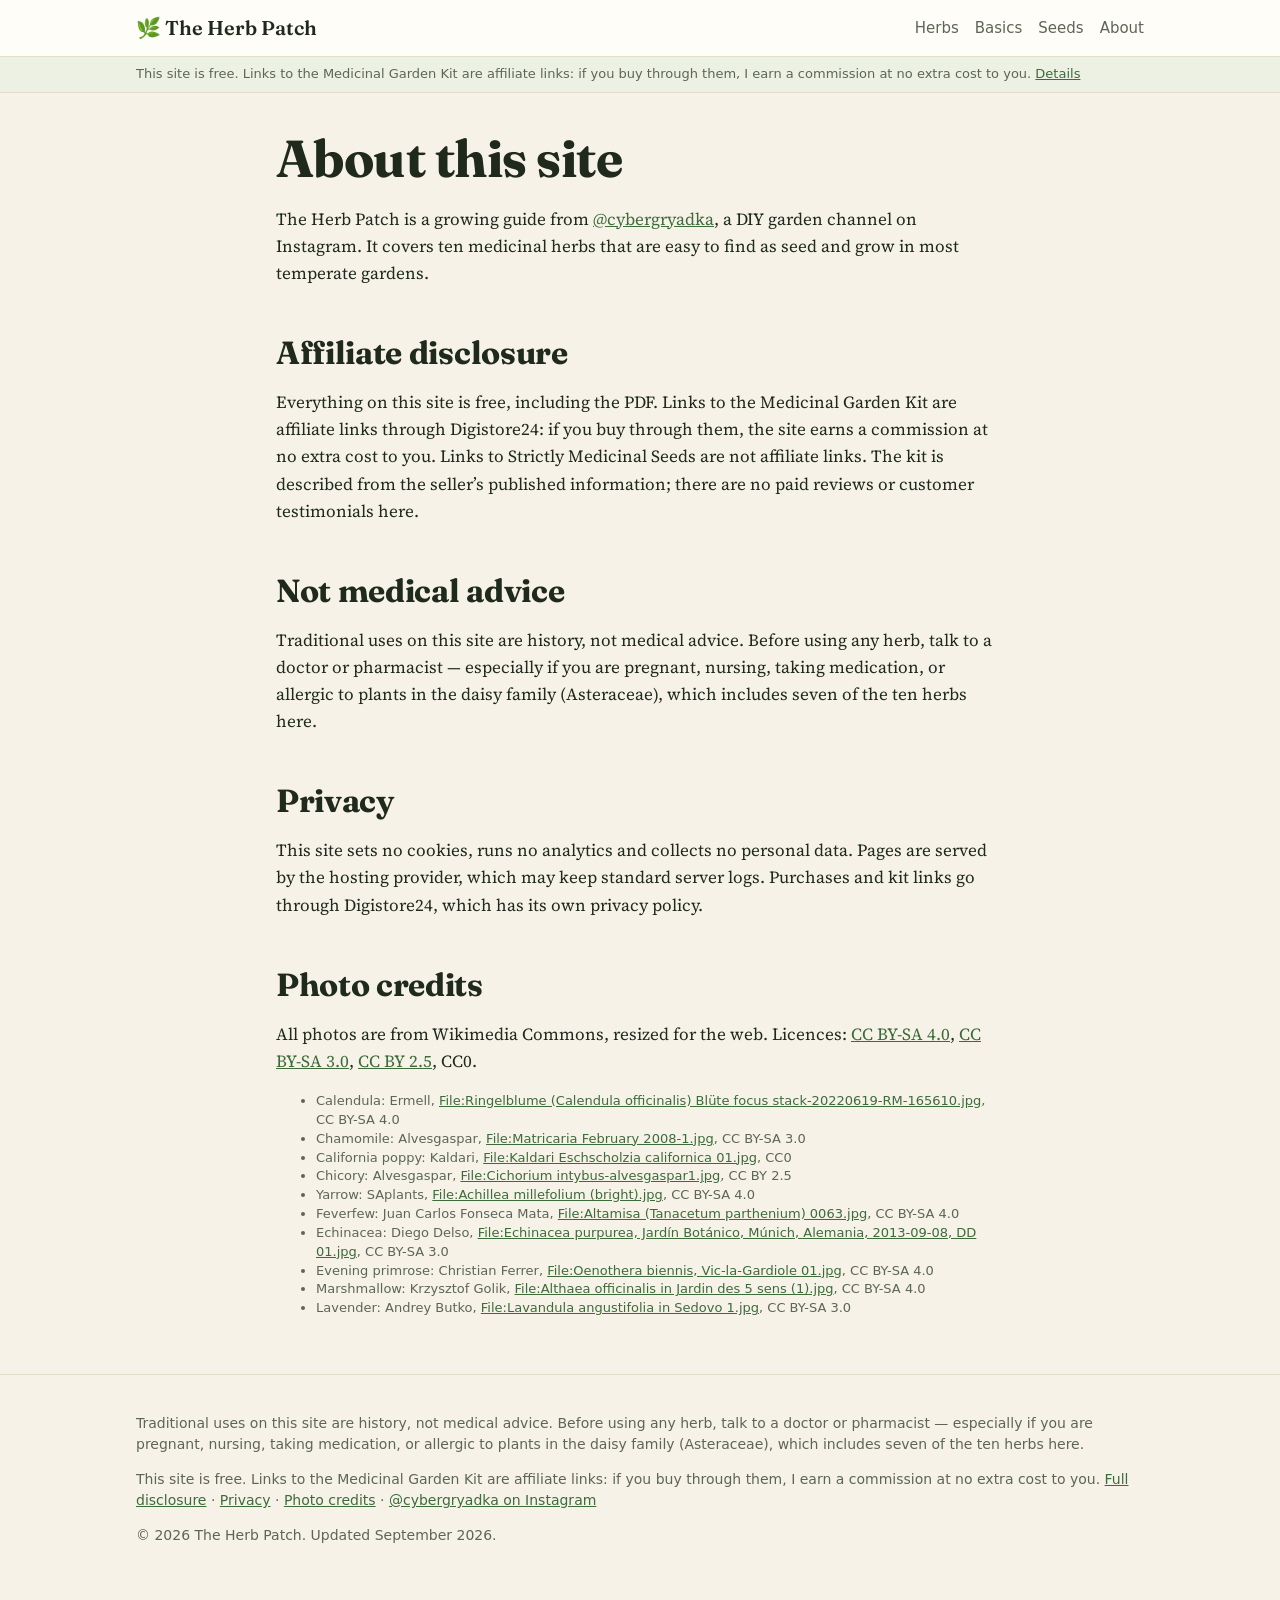
==== about/index.html @ 71aafddc "Full guide on the site, kit buy button, free PDF" ====
<!doctype html><html lang="en"><head><meta charset="utf-8">
<meta name="viewport" content="width=device-width,initial-scale=1">
<title>About, Disclosure and Privacy — The Herb Patch</title><meta name="description" content="Affiliate disclosure, privacy and photo credits.">
<meta property="og:title" content="About, Disclosure and Privacy — The Herb Patch"><meta property="og:description" content="Affiliate disclosure, privacy and photo credits.">
<meta property="og:image" content="https://herbpatch.github.io/img/lavender.jpg"><link rel="canonical" href="https://herbpatch.github.io/about/"><meta property="og:type" content="website">
<link rel="icon" href="data:image/svg+xml,%3Csvg xmlns='http://www.w3.org/2000/svg' viewBox='0 0 32 32'%3E%3Cpath d='M16 29C9 22 7 12 16 3c9 9 7 19 0 26z' fill='%233d6b3a'/%3E%3Cpath d='M16 29V9' stroke='%23f6f2e8' stroke-width='1.6'/%3E%3C/svg%3E"><link rel="preconnect" href="https://fonts.googleapis.com"><link rel="preconnect" href="https://fonts.gstatic.com" crossorigin><link href="https://fonts.googleapis.com/css2?family=Fraunces:opsz,wght@9..144,600&family=Source+Serif+4:opsz,wght@8..60,400;8..60,600&display=swap" rel="stylesheet"><link rel="stylesheet" href="../style.css"></head><body>
<header class="top"><div class="wrap wide"><a class="brand" href=".././">🌿 The Herb Patch</a>
<nav class="top"><a href=".././#herbs">Herbs</a><a href="../basics/">Basics</a><a href="../seeds/">Seeds</a><a href="../about/">About</a></nav></div></header>
<div class="disc"><div class="wrap wide">This site is free. Links to the Medicinal Garden Kit are affiliate links: if you buy through them, I earn a commission at no extra cost to you. <a href="../about/#disclosure">Details</a></div></div>
<main class="wrap">
<h1>About this site</h1>
<p>The Herb Patch is a growing guide from <a href="https://www.instagram.com/cybergryadka/" rel="noopener">@cybergryadka</a>, a DIY garden channel on Instagram.
It covers ten medicinal herbs that are easy to find as seed and grow in most temperate gardens.</p>
<h2 id="disclosure">Affiliate disclosure</h2>
<p>Everything on this site is free, including the PDF. Links to the Medicinal Garden Kit
are affiliate links through Digistore24: if you buy through them, the site earns a commission at no extra cost to you. Links
to Strictly Medicinal Seeds are not affiliate links. The kit is described from the seller’s published information; there are
no paid reviews or customer testimonials here.</p>
<h2>Not medical advice</h2><p>Traditional uses on this site are history, not medical advice. Before using any herb, talk to a doctor or pharmacist — especially if you are pregnant, nursing, taking medication, or allergic to plants in the daisy family (Asteraceae), which includes seven of the ten herbs here.</p>
<h2 id="privacy">Privacy</h2>
<p>This site sets no cookies, runs no analytics and collects no personal data. Pages are served by the hosting provider,
which may keep standard server logs. Purchases and kit links go through Digistore24, which has its own privacy policy.</p>
<h2 id="credits">Photo credits</h2>
<p>All photos are from Wikimedia Commons, resized for the web. Licences: <a href="https://creativecommons.org/licenses/by-sa/4.0/">CC BY-SA 4.0</a>,
<a href="https://creativecommons.org/licenses/by-sa/3.0/">CC BY-SA 3.0</a>, <a href="https://creativecommons.org/licenses/by/2.5/">CC BY 2.5</a>, CC0.</p>
<ul class="small"><li>Calendula: Ermell, <a href="https://commons.wikimedia.org/wiki/File:Ringelblume_(Calendula_officinalis)_Bl%C3%BCte_focus_stack-20220619-RM-165610.jpg" rel="noopener">File:Ringelblume (Calendula officinalis) Blüte focus stack-20220619-RM-165610.jpg</a>, CC BY-SA 4.0</li><li>Chamomile: Alvesgaspar, <a href="https://commons.wikimedia.org/wiki/File:Matricaria_February_2008-1.jpg" rel="noopener">File:Matricaria February 2008-1.jpg</a>, CC BY-SA 3.0</li><li>California poppy: Kaldari, <a href="https://commons.wikimedia.org/wiki/File:Kaldari_Eschscholzia_californica_01.jpg" rel="noopener">File:Kaldari Eschscholzia californica 01.jpg</a>, CC0</li><li>Chicory: Alvesgaspar, <a href="https://commons.wikimedia.org/wiki/File:Cichorium_intybus-alvesgaspar1.jpg" rel="noopener">File:Cichorium intybus-alvesgaspar1.jpg</a>, CC BY 2.5</li><li>Yarrow: SAplants, <a href="https://commons.wikimedia.org/wiki/File:Achillea_millefolium_(bright).jpg" rel="noopener">File:Achillea millefolium (bright).jpg</a>, CC BY-SA 4.0</li><li>Feverfew: Juan Carlos Fonseca Mata, <a href="https://commons.wikimedia.org/wiki/File:Altamisa_(Tanacetum_parthenium)_0063.jpg" rel="noopener">File:Altamisa (Tanacetum parthenium) 0063.jpg</a>, CC BY-SA 4.0</li><li>Echinacea: Diego Delso, <a href="https://commons.wikimedia.org/wiki/File:Echinacea_purpurea,_Jard%C3%ADn_Bot%C3%A1nico,_M%C3%BAnich,_Alemania,_2013-09-08,_DD_01.jpg" rel="noopener">File:Echinacea purpurea, Jardín Botánico, Múnich, Alemania, 2013-09-08, DD 01.jpg</a>, CC BY-SA 3.0</li><li>Evening primrose: Christian Ferrer, <a href="https://commons.wikimedia.org/wiki/File:Oenothera_biennis,_Vic-la-Gardiole_01.jpg" rel="noopener">File:Oenothera biennis, Vic-la-Gardiole 01.jpg</a>, CC BY-SA 4.0</li><li>Marshmallow: Krzysztof Golik, <a href="https://commons.wikimedia.org/wiki/File:Althaea_officinalis_in_Jardin_des_5_sens_(1).jpg" rel="noopener">File:Althaea officinalis in Jardin des 5 sens (1).jpg</a>, CC BY-SA 4.0</li><li>Lavender: Andrey Butko, <a href="https://commons.wikimedia.org/wiki/File:Lavandula_angustifolia_in_Sedovo_1.jpg" rel="noopener">File:Lavandula angustifolia in Sedovo 1.jpg</a>, CC BY-SA 3.0</li></ul></main>
<footer><div class="wrap wide">
<p>Traditional uses on this site are history, not medical advice. Before using any herb, talk to a doctor or pharmacist — especially if you are pregnant, nursing, taking medication, or allergic to plants in the daisy family (Asteraceae), which includes seven of the ten herbs here.</p>
<p>This site is free. Links to the Medicinal Garden Kit are affiliate links: if you buy through them, I earn a commission at no extra cost to you. <a href="../about/#disclosure">Full disclosure</a> · <a href="../about/#privacy">Privacy</a> · <a href="../about/#credits">Photo credits</a> · <a href="https://www.instagram.com/cybergryadka/" rel="noopener">@cybergryadka on Instagram</a></p>
<p>© 2026 The Herb Patch. Updated September 2026.</p></div></footer></body></html>
---- style.css ----
:root{--bg:#f6f2e8;--card:#fffdf7;--ink:#1f2a1d;--muted:#5d6656;--line:#e2dccb;--green:#3d6b3a;--green-2:#2f5530;--accent:#b5562e;--tint:#edf1e4}
@media (prefers-color-scheme:dark){:root:not([data-theme="light"]){--bg:#151a14;--card:#1c231b;--ink:#e9ecdf;--muted:#a6ae9a;--line:#2f382d;--green:#8cbf7a;--green-2:#a5d392;--accent:#e08a5c;--tint:#222c20}}
*{box-sizing:border-box}html{-webkit-text-size-adjust:100%}
body{margin:0;background:var(--bg);color:var(--ink);font:17px/1.6 "Source Serif 4",Georgia,serif}
a{color:var(--green)}a:hover{color:var(--accent)}
.wrap{max-width:760px;margin:0 auto;padding:0 16px}
.wide{max-width:1040px}
header.top{border-bottom:1px solid var(--line);background:var(--card)}
header.top .wrap{display:flex;align-items:center;justify-content:space-between;height:56px}
.brand{white-space:nowrap;font:600 20px/1 "Fraunces",Georgia,serif;color:var(--ink);text-decoration:none;display:flex;gap:8px;align-items:center}
nav.top{white-space:nowrap}nav.top a{font:500 15px/1 system-ui,sans-serif;color:var(--muted);text-decoration:none;margin-left:16px}
.disc{font:13px/1.45 system-ui,sans-serif;color:var(--muted);background:var(--tint);border-bottom:1px solid var(--line);padding:8px 0}
h1,h2,h3{font-family:"Fraunces",Georgia,serif;line-height:1.15;letter-spacing:-.01em}
h1{font-size:clamp(32px,6vw,52px);margin:36px 0 12px}
h2{font-size:clamp(24px,4vw,32px);margin:48px 0 12px}
h3{font-size:20px;margin:0 0 6px}
.lede{font-size:20px;color:var(--muted);margin:0 0 24px}
.grid{display:grid;grid-template-columns:repeat(auto-fill,minmax(220px,1fr));gap:16px}
.card{background:var(--card);border:1px solid var(--line);border-radius:14px;overflow:hidden;text-decoration:none;color:var(--ink);display:flex;flex-direction:column}
.card img{width:100%;aspect-ratio:4/3;object-fit:cover;display:block}
.strip{display:grid;grid-template-columns:repeat(5,1fr);gap:6px;margin:0 0 8px}.strip img{width:100%;aspect-ratio:3/4;object-fit:cover;border-radius:10px;display:block}
.card .b{padding:12px 14px 16px}
.card .n{font:600 13px/1 system-ui,sans-serif;color:var(--accent);letter-spacing:.06em;text-transform:uppercase}
.card p{margin:6px 0 0;font-size:15px;color:var(--muted);line-height:1.45}
.tag{display:inline-block;font:600 12px/1 system-ui,sans-serif;padding:5px 8px;border-radius:99px;background:var(--tint);color:var(--green-2);margin-right:6px}
.facts{display:grid;grid-template-columns:1fr;gap:0;background:var(--card);border:1px solid var(--line);border-radius:14px;margin:20px 0;overflow:hidden}
.facts div{display:grid;grid-template-columns:130px 1fr;gap:12px;padding:10px 16px;border-top:1px solid var(--line);font-size:16px}
.facts div:first-child{border-top:0}
.facts dt{font:600 13px/1.5 system-ui,sans-serif;color:var(--muted);text-transform:uppercase;letter-spacing:.04em;margin:0}
.facts dd{margin:0}
.hero-img{width:100%;border-radius:14px;display:block;aspect-ratio:16/10;object-fit:cover}
figure{margin:20px 0}figcaption{font:12px/1.4 system-ui,sans-serif;color:var(--muted);margin-top:6px}
ol.steps{padding-left:0;list-style:none;counter-reset:s}
ol.steps li{counter-increment:s;position:relative;padding:0 0 14px 44px}
ol.steps li:before{content:counter(s);position:absolute;left:0;top:0;width:30px;height:30px;border-radius:50%;background:var(--green);color:var(--card);font:600 15px/30px system-ui,sans-serif;text-align:center}
.note{background:var(--tint);border-left:4px solid var(--green);padding:12px 16px;border-radius:0 10px 10px 0;font-size:15px}
.kit{background:var(--card);border:2px solid var(--green);border-radius:16px;padding:20px;margin:40px 0}
.chapter{margin-top:40px}.kicker{font:600 12px/1 system-ui,sans-serif;letter-spacing:.1em;text-transform:uppercase;color:var(--accent);margin-bottom:6px}
.box{background:var(--tint);border-left:4px solid var(--green);padding:12px 16px;border-radius:0 10px 10px 0;margin:12px 0;font-size:16px}
.warn{border-left-color:var(--accent)}
main table{border-collapse:collapse;width:100%;font:14px/1.4 system-ui,sans-serif;margin:12px 0;background:var(--card)}
main th,main td{border-bottom:1px solid var(--line);padding:8px 10px;text-align:left;vertical-align:top}main th{background:var(--tint)}
.kit h3{font-size:22px}
.kit ul{padding-left:20px;margin:8px 0 12px}
.btn{display:inline-block;background:var(--accent);color:#fff;text-decoration:none;font:600 17px/1 system-ui,sans-serif;padding:15px 22px;border-radius:12px;margin:8px 0}
.btn:hover{color:#fff;filter:brightness(1.08)}
.small{font:13px/1.45 system-ui,sans-serif;color:var(--muted)}
.pn{display:flex;justify-content:space-between;gap:12px;margin:40px 0;font:500 15px/1.3 system-ui,sans-serif}
.cols{display:grid;grid-template-columns:repeat(auto-fit,minmax(220px,1fr));gap:16px}
.cols>div{background:var(--card);border:1px solid var(--line);border-radius:14px;padding:16px}
.cols ul{margin:8px 0 0;padding-left:18px}
footer{border-top:1px solid var(--line);margin-top:56px;padding:24px 0 40px;font:14px/1.5 system-ui,sans-serif;color:var(--muted)}
@media (max-width:520px){.facts div{grid-template-columns:1fr;gap:2px}nav.top a{margin-left:10px;font-size:14px}.brand{font-size:17px;gap:5px}body{font-size:16.5px}}
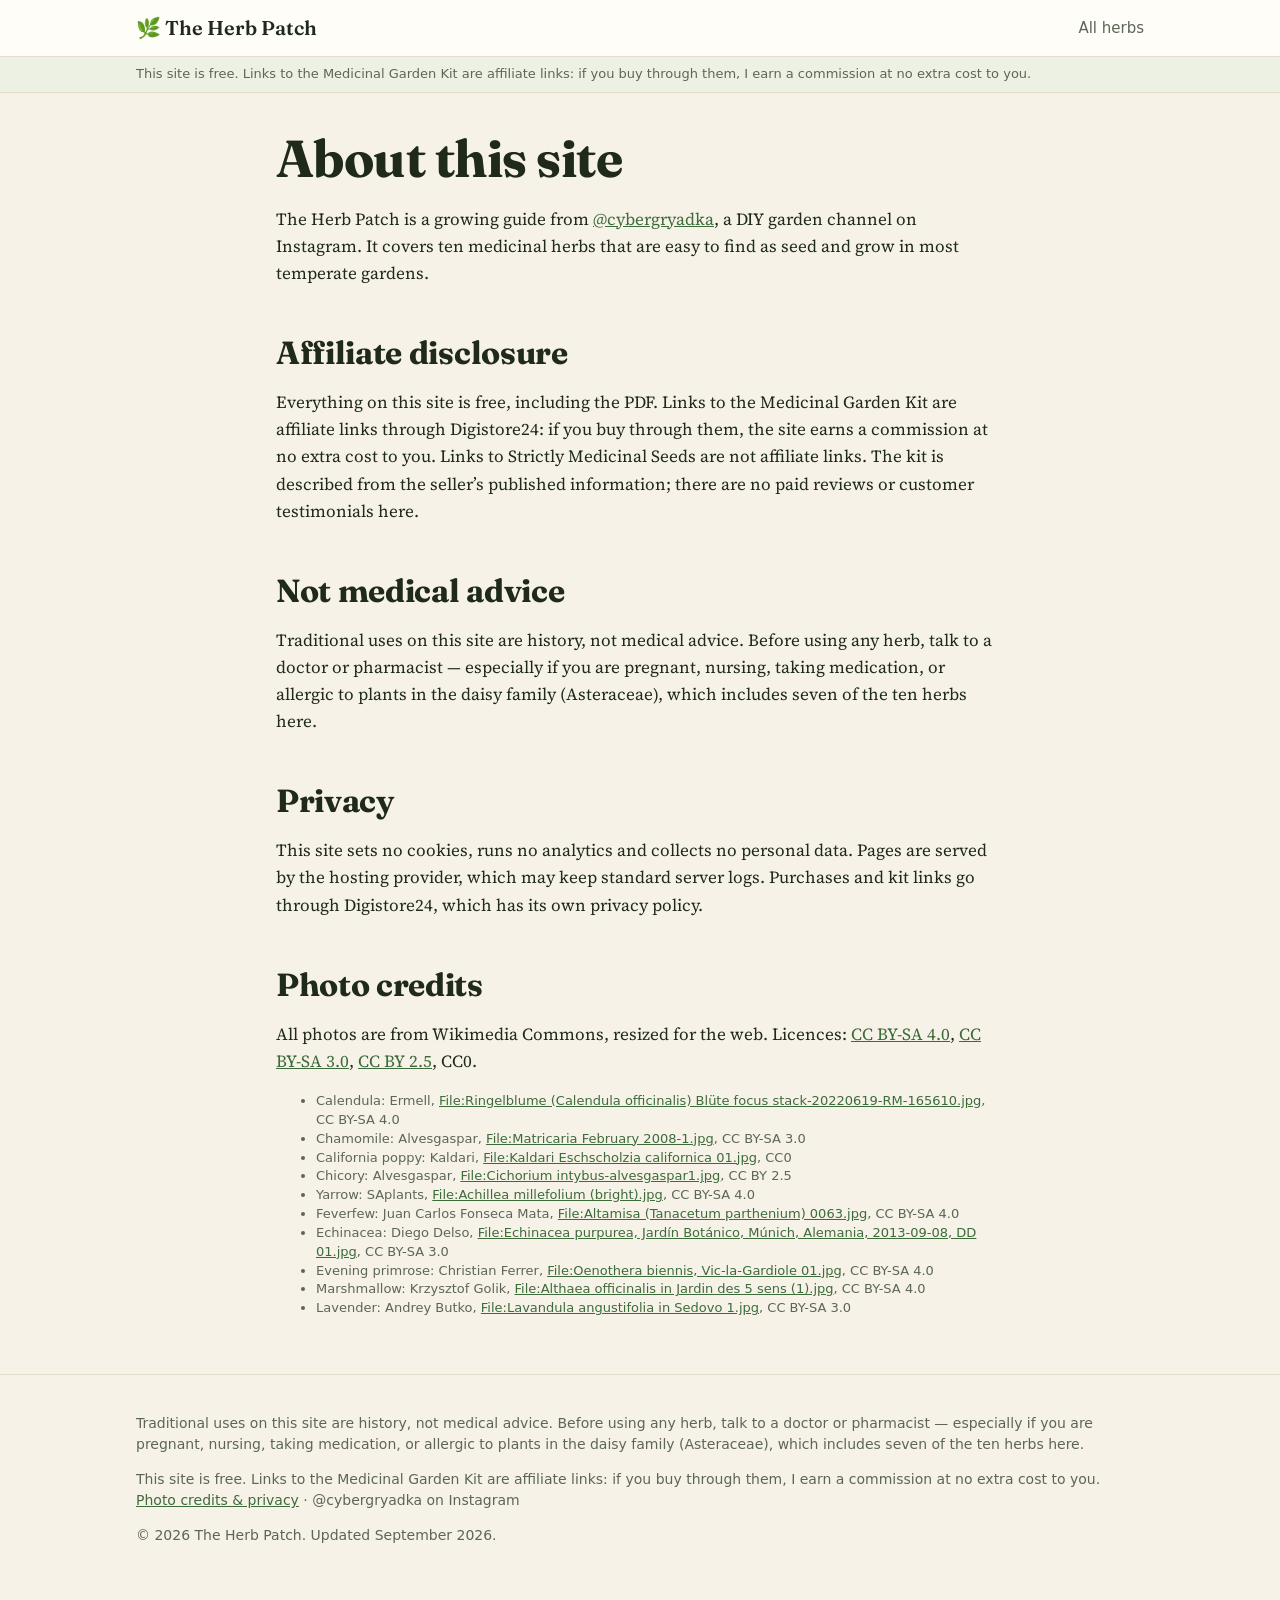
==== commit d701266e: "iPhone full-screen overlay; only herb and kit links" ====
--- a/about/index.html
+++ b/about/index.html
@@ -3,10 +3,10 @@
 <title>About, Disclosure and Privacy — The Herb Patch</title><meta name="description" content="Affiliate disclosure, privacy and photo credits.">
 <meta property="og:title" content="About, Disclosure and Privacy — The Herb Patch"><meta property="og:description" content="Affiliate disclosure, privacy and photo credits.">
 <meta property="og:image" content="https://herbpatch.github.io/img/lavender.jpg"><link rel="canonical" href="https://herbpatch.github.io/about/"><meta property="og:type" content="website">
-<link rel="icon" href="data:image/svg+xml,%3Csvg xmlns='http://www.w3.org/2000/svg' viewBox='0 0 32 32'%3E%3Cpath d='M16 29C9 22 7 12 16 3c9 9 7 19 0 26z' fill='%233d6b3a'/%3E%3Cpath d='M16 29V9' stroke='%23f6f2e8' stroke-width='1.6'/%3E%3C/svg%3E"><link rel="preconnect" href="https://fonts.googleapis.com"><link rel="preconnect" href="https://fonts.gstatic.com" crossorigin><link href="https://fonts.googleapis.com/css2?family=Fraunces:opsz,wght@9..144,600&family=Source+Serif+4:opsz,wght@8..60,400;8..60,600&display=swap" rel="stylesheet"><link rel="stylesheet" href="../style.css"></head><body>
+<link rel="icon" href="data:image/svg+xml,%3Csvg xmlns='http://www.w3.org/2000/svg' viewBox='0 0 32 32'%3E%3Cpath d='M16 29C9 22 7 12 16 3c9 9 7 19 0 26z' fill='%233d6b3a'/%3E%3Cpath d='M16 29V9' stroke='%23f6f2e8' stroke-width='1.6'/%3E%3C/svg%3E"><link rel="preconnect" href="https://fonts.googleapis.com"><link rel="preconnect" href="https://fonts.gstatic.com" crossorigin><link href="https://fonts.googleapis.com/css2?family=Fraunces:opsz,wght@9..144,600&family=Source+Serif+4:opsz,wght@8..60,400;8..60,600&display=swap" rel="stylesheet"><link rel="stylesheet" href="../style.css?v=0eba0e2c"></head><body>
 <header class="top"><div class="wrap wide"><a class="brand" href=".././">🌿 The Herb Patch</a>
-<nav class="top"><a href=".././#herbs">Herbs</a><a href="../basics/">Basics</a><a href="../seeds/">Seeds</a><a href="../about/">About</a></nav></div></header>
-<div class="disc"><div class="wrap wide">This site is free. Links to the Medicinal Garden Kit are affiliate links: if you buy through them, I earn a commission at no extra cost to you. <a href="../about/#disclosure">Details</a></div></div>
+<nav class="top"><a href=".././#herbs">All herbs</a></nav></div></header>
+<div class="disc"><div class="wrap wide">This site is free. Links to the Medicinal Garden Kit are affiliate links: if you buy through them, I earn a commission at no extra cost to you.</div></div>
 <main class="wrap">
 <h1>About this site</h1>
 <p>The Herb Patch is a growing guide from <a href="https://www.instagram.com/cybergryadka/" rel="noopener">@cybergryadka</a>, a DIY garden channel on Instagram.
@@ -26,5 +26,14 @@
 <ul class="small"><li>Calendula: Ermell, <a href="https://commons.wikimedia.org/wiki/File:Ringelblume_(Calendula_officinalis)_Bl%C3%BCte_focus_stack-20220619-RM-165610.jpg" rel="noopener">File:Ringelblume (Calendula officinalis) Blüte focus stack-20220619-RM-165610.jpg</a>, CC BY-SA 4.0</li><li>Chamomile: Alvesgaspar, <a href="https://commons.wikimedia.org/wiki/File:Matricaria_February_2008-1.jpg" rel="noopener">File:Matricaria February 2008-1.jpg</a>, CC BY-SA 3.0</li><li>California poppy: Kaldari, <a href="https://commons.wikimedia.org/wiki/File:Kaldari_Eschscholzia_californica_01.jpg" rel="noopener">File:Kaldari Eschscholzia californica 01.jpg</a>, CC0</li><li>Chicory: Alvesgaspar, <a href="https://commons.wikimedia.org/wiki/File:Cichorium_intybus-alvesgaspar1.jpg" rel="noopener">File:Cichorium intybus-alvesgaspar1.jpg</a>, CC BY 2.5</li><li>Yarrow: SAplants, <a href="https://commons.wikimedia.org/wiki/File:Achillea_millefolium_(bright).jpg" rel="noopener">File:Achillea millefolium (bright).jpg</a>, CC BY-SA 4.0</li><li>Feverfew: Juan Carlos Fonseca Mata, <a href="https://commons.wikimedia.org/wiki/File:Altamisa_(Tanacetum_parthenium)_0063.jpg" rel="noopener">File:Altamisa (Tanacetum parthenium) 0063.jpg</a>, CC BY-SA 4.0</li><li>Echinacea: Diego Delso, <a href="https://commons.wikimedia.org/wiki/File:Echinacea_purpurea,_Jard%C3%ADn_Bot%C3%A1nico,_M%C3%BAnich,_Alemania,_2013-09-08,_DD_01.jpg" rel="noopener">File:Echinacea purpurea, Jardín Botánico, Múnich, Alemania, 2013-09-08, DD 01.jpg</a>, CC BY-SA 3.0</li><li>Evening primrose: Christian Ferrer, <a href="https://commons.wikimedia.org/wiki/File:Oenothera_biennis,_Vic-la-Gardiole_01.jpg" rel="noopener">File:Oenothera biennis, Vic-la-Gardiole 01.jpg</a>, CC BY-SA 4.0</li><li>Marshmallow: Krzysztof Golik, <a href="https://commons.wikimedia.org/wiki/File:Althaea_officinalis_in_Jardin_des_5_sens_(1).jpg" rel="noopener">File:Althaea officinalis in Jardin des 5 sens (1).jpg</a>, CC BY-SA 4.0</li><li>Lavender: Andrey Butko, <a href="https://commons.wikimedia.org/wiki/File:Lavandula_angustifolia_in_Sedovo_1.jpg" rel="noopener">File:Lavandula angustifolia in Sedovo 1.jpg</a>, CC BY-SA 3.0</li></ul></main>
 <footer><div class="wrap wide">
 <p>Traditional uses on this site are history, not medical advice. Before using any herb, talk to a doctor or pharmacist — especially if you are pregnant, nursing, taking medication, or allergic to plants in the daisy family (Asteraceae), which includes seven of the ten herbs here.</p>
-<p>This site is free. Links to the Medicinal Garden Kit are affiliate links: if you buy through them, I earn a commission at no extra cost to you. <a href="../about/#disclosure">Full disclosure</a> · <a href="../about/#privacy">Privacy</a> · <a href="../about/#credits">Photo credits</a> · <a href="https://www.instagram.com/cybergryadka/" rel="noopener">@cybergryadka on Instagram</a></p>
-<p>© 2026 The Herb Patch. Updated September 2026.</p></div></footer></body></html>+<p>This site is free. Links to the Medicinal Garden Kit are affiliate links: if you buy through them, I earn a commission at no extra cost to you. <a href="../about/">Photo credits &amp; privacy</a> · @cybergryadka on Instagram</p>
+<p>© 2026 The Herb Patch. Updated September 2026.</p></div></footer><script>(function(){var ua=navigator.userAgent||"";if(!/Instagram|FBAN|FBAV|FB_IAB|FBIOS/i.test(ua))return;
+var an=/Android/i.test(ua);
+function ext(u){return"intent://"+u.replace(/^https?:\/\//,"")+"#Intent;scheme=https;S.browser_fallback_url="+encodeURIComponent(u)+";end"}
+var b=document.createElement("div");b.className="iab";
+if(an){b.innerHTML='You are in the Instagram browser. <a href="'+ext(location.href)+'">Open in your browser</a> for easier checkout.';
+document.querySelectorAll('a[rel~="sponsored"]').forEach(function(a){a.href=ext(a.href)});
+try{if(!sessionStorage.getItem("iab")){sessionStorage.setItem("iab","1");location.href=ext(location.href)}}catch(e){}}
+else{var st=false;try{st=sessionStorage.getItem("iabStay")}catch(e){}if(st)return;var o=document.createElement("div");o.className="iab-ov";o.innerHTML='<div class="iab-arrow">&#8599;</div><h2>Open this page in your browser</h2><ol><li>Tap <b>&bull;&bull;&bull;</b> at the top right</li><li>Choose <b>&ldquo;Open in external browser&rdquo;</b></li></ol><p>Checkout is easier there.</p><a href="#" class="iab-stay">Continue in Instagram</a>';document.documentElement.style.overflow="hidden";o.querySelector(".iab-stay").addEventListener("click",function(e){e.preventDefault();o.remove();document.documentElement.style.overflow="";try{sessionStorage.setItem("iabStay","1")}catch(x){}});document.body.appendChild(o);return}
+document.body.insertBefore(b,document.body.firstChild);
+})();</script></body></html>
--- a/style.css
+++ b/style.css
@@ -41,6 +41,7 @@
 .warn{border-left-color:var(--accent)}
 main table{border-collapse:collapse;width:100%;font:14px/1.4 system-ui,sans-serif;margin:12px 0;background:var(--card)}
 main th,main td{border-bottom:1px solid var(--line);padding:8px 10px;text-align:left;vertical-align:top}main th{background:var(--tint)}
+.iab{position:sticky;top:0;z-index:9;background:var(--accent);color:#fff;font:600 14px/1.4 system-ui,sans-serif;padding:10px 16px;text-align:center}.iab a{color:#fff}.iab-ov{position:fixed;inset:0;z-index:99;background:#1f2a1d;color:#fff;display:flex;flex-direction:column;justify-content:center;padding:32px 28px;font:19px/1.45 system-ui,sans-serif}.iab-ov h2{font:600 32px/1.15 "Fraunces",Georgia,serif;margin:0 0 20px;color:#fff}.iab-ov ol{padding-left:24px;margin:0 0 14px}.iab-ov li{margin:0 0 10px}.iab-ov p{margin:0;color:#cfd6c4}.iab-ov .iab-arrow{top:12px;right:20px;font-size:72px;color:#f0b48a}.iab-stay{color:#9fb092;font-size:15px;margin-top:36px}.iab-ios{padding-right:60px;text-align:left}.iab-arrow{position:absolute;right:12px;top:4px;font:700 34px/1 system-ui,sans-serif;animation:iabp 1s ease-in-out infinite}@keyframes iabp{0%,100%{transform:translate(0,0)}50%{transform:translate(5px,-9px)}}@keyframes iabf{0%,100%{opacity:1}50%{opacity:.35}}@media (prefers-reduced-motion:reduce){.iab-arrow{animation:iabf 1s ease-in-out infinite}}
 .kit h3{font-size:22px}
 .kit ul{padding-left:20px;margin:8px 0 12px}
 .btn{display:inline-block;background:var(--accent);color:#fff;text-decoration:none;font:600 17px/1 system-ui,sans-serif;padding:15px 22px;border-radius:12px;margin:8px 0}
